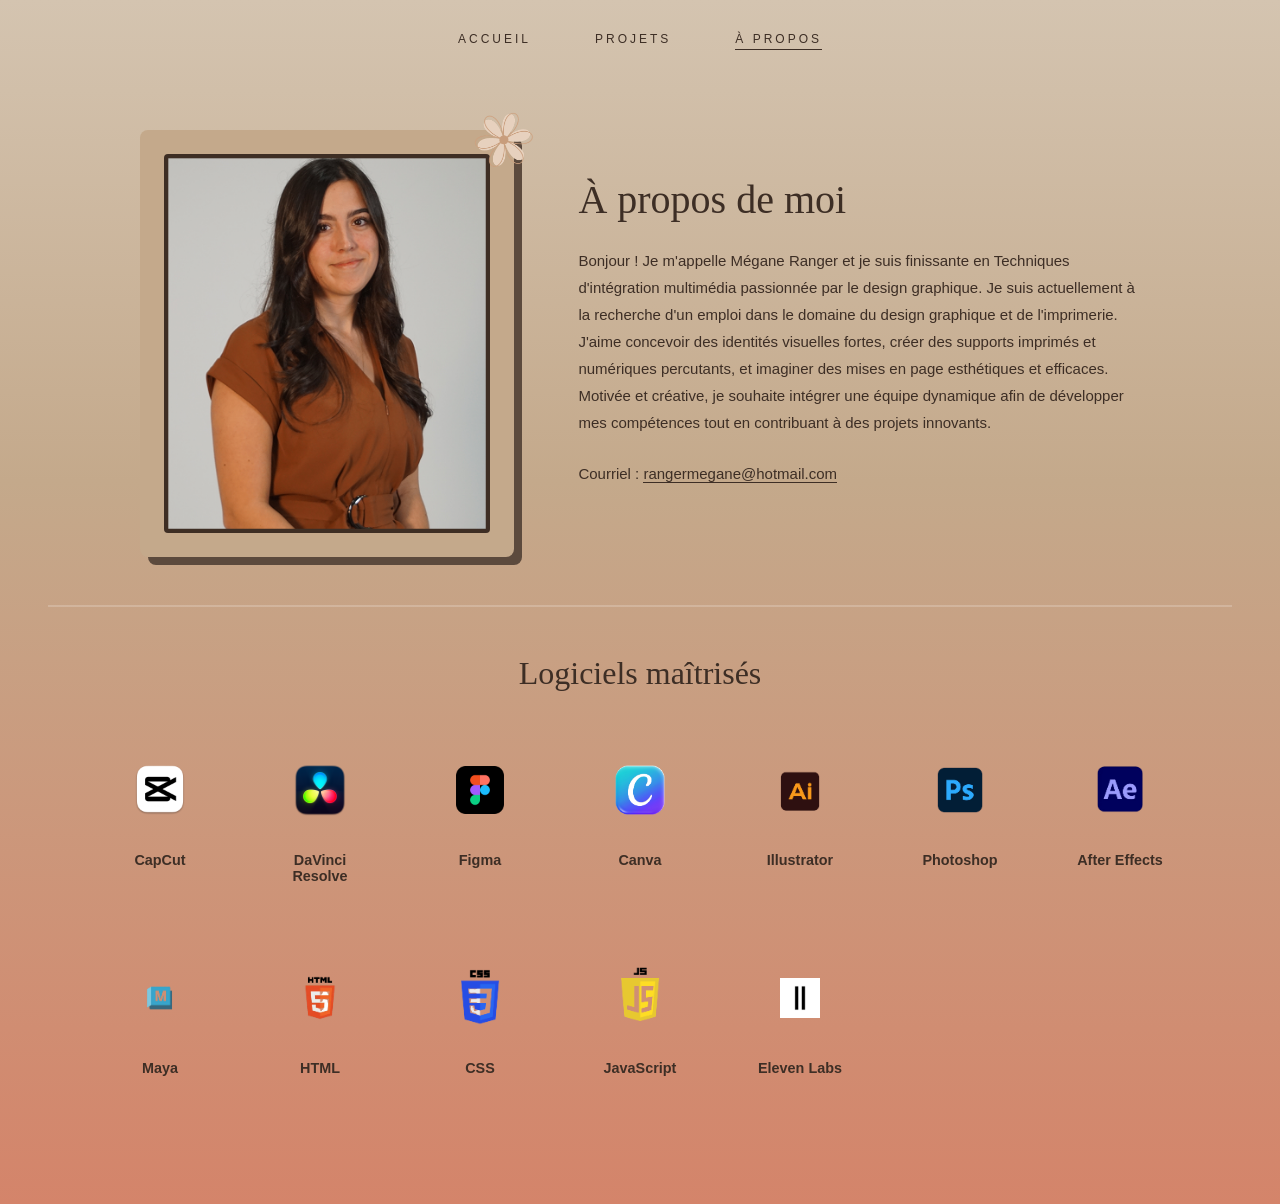
==== a-propos.html @ bf302821 "Add files via upload" ====
<!DOCTYPE html>
<html lang="fr">
<head>
    <meta charset="UTF-8">
    <meta name="viewport" content="width=device-width, initial-scale=1.0">
    <title>À propos | Mégane Ranger</title>
    <link rel="stylesheet" href="css/style.css">
    <link rel="preconnect" href="[fonts.googleapis.com](https://fonts.googleapis.com)">
    <link href="[fonts.googleapis.com](https://fonts.googleapis.com/css2?family=Cormorant+Garamond:wght@400;500;600&family=Montserrat:wght@300;400;500&display=swap)" rel="stylesheet">
</head>
<body>
    <header class="header">
        <nav class="nav">
            <a href="index.html">ACCUEIL</a>
            <a href="projets.html">PROJETS</a>
            <a href="a-propos.html" class="active">À PROPOS</a>
        </nav>
    </header>

    <main class="apropos-page">
        <div class="apropos-container">
            <div class="apropos-photo">
                <div class="photo-frame">
                    <img src="images/photo-profil.png" alt="Mégane Ranger">
                    <div class="fleur-overlay">
                        <img src="images/fleur.svg" alt="" aria-hidden="true">
                    </div>
                </div>
            </div>

            <div class="apropos-content">
                <h1>À propos de moi</h1>
                <p>
                    Bonjour ! Je m'appelle Mégane Ranger et je suis finissante en Techniques 
                    d'intégration multimédia passionnée par le design graphique. Je suis 
                    actuellement à la recherche d'un emploi dans le domaine du design 
                    graphique et de l'imprimerie. J'aime concevoir des identités visuelles fortes, 
                    créer des supports imprimés et numériques percutants, et imaginer des 
                    mises en page esthétiques et efficaces. Motivée et créative, je souhaite 
                    intégrer une équipe dynamique afin de développer mes compétences tout 
                    en contribuant à des projets innovants.
                </p>
                <p class="contact">
                    Courriel : <a href="mailto:rangermegane@hotmail.com">rangermegane@hotmail.com</a>
                </p>
            </div>
        </div>

        <div class="logiciels-section">
            <h2>Logiciels maîtrisés</h2>
            <div class="logiciels-grid">
                <div class="logiciel-card">
                    <div class="logiciel-icon capcut-icon"><img src="images/capcut-icon.png" alt="CapCut"></div>
                    <h3>CapCut</h3>
                </div>
                <div class="logiciel-card">
                    <div class="logiciel-icon davinci-icon"><img src="images/davinci-icon.png" alt="DaVinci Resolve"></div>
                    <h3>DaVinci Resolve</h3>
                </div>
                <div class="logiciel-card">
                    <div class="logiciel-icon figma-icon"><img src="images/figma-icon.webp" alt="Figma"></div>
                    <h3>Figma</h3>
                </div>
                <div class="logiciel-card">
                    <div class="logiciel-icon canva-icon"><img src="images/canva-icon.webp" alt="Canva"></div>
                    <h3>Canva</h3>
                </div>
                <div class="logiciel-card">
                    <div class="logiciel-icon illustrator-icon"><img src="images/illustrator-icon.png" alt="Illustrator"></div>
                    <h3>Illustrator</h3>
                </div>
                <div class="logiciel-card">
                    <div class="logiciel-icon photoshop-icon"><img src="images/photoshop-icon.png" alt="Photoshop"></div>
                    <h3>Photoshop</h3>
                </div>
                <div class="logiciel-card">
                    <div class="logiciel-icon aftereffect-icon"><img src="images/afterEffect-icon.png" alt="After Effects"></div>
                    <h3>After Effects</h3>
                </div>
                <div class="logiciel-card">
                    <div class="logiciel-icon maya-icon"><img src="images/maya-icon.png" alt="Maya"></div>
                    <h3>Maya</h3>
                </div>
                <div class="logiciel-card">
                    <div class="logiciel-icon html-icon"><img src="images/html-icon.png" alt="HTML"></div>
                    <h3>HTML</h3>
                </div>
                <div class="logiciel-card">
                    <div class="logiciel-icon css-icon"><img src="images/css-icon.png" alt="CSS"></div>
                    <h3>CSS</h3>
                </div>
                <div class="logiciel-card">
                    <div class="logiciel-icon javascript-icon"><img src="images/javascript-icon.png" alt="JavaScript"></div>
                    <h3>JavaScript</h3>
                </div>
                <div class="logiciel-card">
                    <div class="logiciel-icon elevenlabs-icon"><img src="images/elevenlabs-icon.png" alt="Eleven Labs"></div>
                    <h3>Eleven Labs</h3>
                </div>
            </div>
        </div>
    </main>

    <script src="js/main.js"></script>
</body>
</html>
---- css/style.css ----
/* ========================================
   VARIABLES & RESET
   ======================================== */

:root {
    --color-bg-dark: #1E1E1E;
    --color-beige: #C4A98B;
    --color-beige-light: #D4C4B0;
    --color-coral: #D4846A;
    --color-brown: #5C4A3D;
    --color-brown-dark: #3D2E25;
    --color-cream: #E8DDD4;
    --color-white: #FFFFFF;
    
    --font-serif: 'Cormorant Garamond', Georgia, serif;
    --font-sans: 'Montserrat', Arial, sans-serif;
    
    --gradient-main: linear-gradient(180deg, 
        var(--color-beige-light) 0%, 
        var(--color-beige) 40%, 
        var(--color-coral) 100%);
}

*, *::before, *::after {
    box-sizing: border-box;
    margin: 0;
    padding: 0;
}

html {
    font-size: 16px;
}

body {
    font-family: var(--font-sans);
    background: var(--gradient-main);
    min-height: 100vh;
    color: var(--color-brown-dark);
}

a {
    text-decoration: none;
    color: inherit;
}

img {
    max-width: 100%;
    height: auto;
    display: block;
}

/* ========================================
   PAGE ACCUEIL (HERO)
   ======================================== */

.hero {
    min-height: 100vh;
    display: flex;
    align-items: center;
    justify-content: center;
    padding: 3rem;
    position: relative;
    overflow: hidden;
}
.hero-content {
    width: min(100%, 1100px);
    min-height: 520px;
    position: relative;
}
/* Texte PORTFOLIO DE */
.hero-subtitle {
    position: absolute;
    left: 7%;
    top: 48%;
    font-family: var(--font-sans);
    font-size: 0.875rem;
    letter-spacing: 0.4em;
    font-weight: 600;
    color: #000;
    margin-bottom: 0.5rem;
    opacity: 0;
    animation: fadeUp 1s ease-out 0.2s forwards;
}
/* Bloc MÉGANE RANGER */
.hero-name {
    position: absolute;
    left: 7%;
    top: 55%;
    font-family: var(--font-serif);
    line-height: 1.05;
    margin: 0;
    color: #000;
}
/* MÉGANE */
.hero-name .first-name {
    display: block;
    font-size: clamp(2.8rem, 5.5vw, 4.8rem);
    font-weight: 500;
    letter-spacing: 0.18em;
    opacity: 0;
    animation: fadeUp 1s ease-out 0.45s forwards;
}
/* RANGER */
.hero-name .last-name {
    display: block;
    font-size: clamp(3.4rem, 6.6vw, 5.8rem);
    font-weight: 700;
    letter-spacing: 0.14em;
    opacity: 0;
    animation: fadeUp 1s ease-out 0.7s forwards;
}
/* Fleur */
.fleur-decoration {
    position: absolute;
    top: 42%;
    left: 44%;
    width: 145px;
    opacity: 0;
    transform-origin: center;
    animation: flowerRotate 1.8s ease-out 0.1s forwards;
}
.fleur-decoration img {
    width: 100%;
}
/* Bouton PROJETS */
.btn-projets {
    position: absolute;
    right: 13%;
    bottom: 20%;
    display: inline-block;
    padding: 0.65rem 2.3rem;
    border: 3px solid #000;
    border-radius: 30px;
    font-family: var(--font-sans);
    font-size: 0.7rem;
    letter-spacing: 0.35em;
    font-weight: 700;
    color: #000;
    opacity: 0;
    animation: buttonReveal 0.9s ease-out 1s forwards;
    transition: background 0.3s ease, color 0.3s ease, transform 0.3s ease;
}
.btn-projets:hover {
    background: #000;
    color: var(--color-cream);
    transform: translateY(-3px);
}
/* ========================================
   HEADER & NAVIGATION
   ======================================== */

.header {
    padding: 2rem 3rem;
}

.nav {
    display: flex;
    justify-content: center;
    gap: 4rem;
}

.nav a {
    font-family: var(--font-sans);
    font-size: 0.75rem;
    letter-spacing: 0.25em;
    font-weight: 400;
    color: var(--color-brown-dark);
    position: relative;
    padding-bottom: 0.25rem;
}

.nav a::after {
    content: '';
    position: absolute;
    bottom: 0;
    left: 0;
    width: 100%;
    height: 1px;
    background: var(--color-brown-dark);
    transform: scaleX(0);
    transition: transform 0.3s ease;
}

.nav a:hover::after,
.nav a.active::after {
    transform: scaleX(1);
}

/* ========================================
   PAGE PROJETS
   ======================================== */

.projets-page {
    padding: 2rem 3rem 4rem;
}

.projets-grid {
    display: grid;
    grid-template-columns: repeat(4, 1fr);
    gap: 2rem;
    max-width: 1200px;
    margin: 0 auto;
}

.projet-card {
    display: flex;
    flex-direction: column;
    transition: transform 0.3s ease;
}

.projet-card:not(.empty):hover {
    transform: translateY(-5px);
}

.projet-image {
    aspect-ratio: 3/4;
    background: var(--color-cream);
    border-radius: 8px;
    display: flex;
    align-items: center;
    justify-content: center;
    padding: 1.5rem;
    margin-bottom: 0.75rem;
}

.projet-image img {
    max-width: 80%;
    max-height: 60%;
    object-fit: contain;
}

.projet-label {
    background: var(--color-brown-dark);
    color: var(--color-cream);
    padding: 0.625rem 1rem;
    border-radius: 4px;
    font-size: 0.625rem;
    letter-spacing: 0.2em;
    text-align: center;
    font-weight: 500;
}

.projet-card.empty .projet-label {
    background: transparent;
}

/* ========================================
   PAGE DÉTAIL PROJET
   ======================================== */

.header-detail {
    padding: 2rem 3rem;
    display: flex;
    align-items: center;
    gap: 2rem;
}

.back-arrow {
    color: var(--color-brown-dark);
    transition: transform 0.3s ease;
}

.back-arrow:hover {
    transform: translateX(-5px);
}

.projet-logo {
    flex: 1;
    display: flex;
    justify-content: center;
}

.projet-logo img {
    max-height: 60px;
    width: auto;
}

.projet-detail {
    padding: 0 3rem 4rem;
}

.galerie-grid {
    display: grid;
    grid-template-columns: repeat(3, 1fr);
    gap: 1.5rem;
    max-width: 900px;
    margin: 0 auto;
}

.galerie-item {
    background: var(--color-white);
    border-radius: 12px;
    overflow: hidden;
    aspect-ratio: 4/3;
    box-shadow: 0 4px 20px rgba(0, 0, 0, 0.08);
}

.galerie-item.large {
    grid-row: span 2;
    aspect-ratio: auto;
}

.galerie-item img {
    width: 100%;
    height: 100%;
    object-fit: cover;
}

/* ========================================
   PAGE À PROPOS
   ======================================== */

.apropos-page {
    min-height: auto;
    padding: 3rem 3rem 4rem;
    display: flex;
    flex-direction: column;
    justify-content: flex-start;
    align-items: center;
}
.apropos-container {
    display: grid;
    grid-template-columns: 1fr 1.5fr;
    gap: 4rem;
    max-width: 1000px;
    width: 100%;
    align-items: center;
    margin-bottom: 3rem;
}

.photo-frame {
    position: relative;
    background: var(--color-beige);
    padding: 1.5rem;
    border-radius: 8px;
    box-shadow: 8px 8px 0 var(--color-brown);
}

.photo-frame img {
    border-radius: 4px;
    width: 100%;
}

.fleur-overlay {
    position: absolute;
    top: -30px;
    right: -30px;
    width: 80px;
}

.apropos-content h1 {
    font-family: var(--font-serif);
    font-size: 2.5rem;
    font-weight: 500;
    margin-bottom: 1.5rem;
    color: var(--color-brown-dark);
}

.apropos-content p {
    font-size: 0.9375rem;
    line-height: 1.8;
    margin-bottom: 1.5rem;
    color: var(--color-brown-dark);
}

.apropos-content .contact a {
    color: var(--color-brown-dark);
    border-bottom: 1px solid currentColor;
    transition: opacity 0.3s ease;
}

.apropos-content .contact a:hover {
    opacity: 0.7;
}

/* ========================================
   CARROUSEL LOGICIELS
   ======================================== */

.logiciels-section {
    width: 100%;
    padding: 3rem 3rem;
    margin-top: 0;
    text-align: center;
    border-top: 2px solid rgba(255, 255, 255, 0.2);
}

.logiciels-section h2 {
    font-family: var(--font-serif);
    font-size: 2rem;
    font-weight: 500;
    margin-bottom: 2rem;
    color: var(--color-brown-dark);
}

.logiciels-grid {
    display: grid;
    grid-template-columns: repeat(auto-fit, minmax(120px, 1fr));
    gap: 2rem;
    max-width: 1200px;
    margin: 0 auto;
}

.logiciel-card {
    background: transparent;
    padding: 1rem;
    border-radius: 8px;
    box-shadow: none;
    transition: transform 0.3s ease;
    display: flex;
    flex-direction: column;
    align-items: center;
    gap: 0.75rem;
    text-align: center;
}

.logiciel-card:hover {
    transform: scale(1.1);
}

.logiciel-icon {
    font-size: 3rem;
    line-height: 1;
    height: 100px;
    display: flex;
    align-items: center;
    justify-content: center;
}

.logiciel-icon img {
    width: 100px;
    height: 100px;
    object-fit: contain;
}

.logiciel-card h3 {
    font-family: var(--font-sans);
    font-size: 0.9rem;
    font-weight: 600;
    color: var(--color-brown-dark);
    margin: 0;
}

/* Styles individuels pour chaque logiciel */
.capcut-icon img {
    width: 50px;
    height: 50px;
}

.davinci-icon img {
    width: 60px;
    height: 60px;
}

.figma-icon img {
    width: 80px;
    height: 100px;
}

.canva-icon img {
    width: 80px;
    height: 100px;
}

.illustrator-icon img {
    width: 100px;
    height: 100px;
}

.photoshop-icon img {
    width: 150px;
    height: 150px;
}

.aftereffect-icon img {
    width: 100px;
    height: 100px;
}

.maya-icon img {
    width: 100px;
    height: 100px;
}

.html-icon img {
    width: 100px;
    height: 100px;
}

.css-icon img {
    width: 100px;
    height: 100px;
}

.javascript-icon img {
    width: 100px;
    height: 100px;
}

.elevenlabs-icon img {
    width: 40px;
    height: 40px;
}

/* ========================================
   PAGES PROJETS DÉTAILLÉES (SCOLAIRE & PHX)
   ======================================== */

.projets-detailles-page {
    min-height: auto;
    padding: 3rem 3rem 4rem;
    display: flex;
    justify-content: center;
    align-items: flex-start;
}

.projets-detailles-container {
    width: 100%;
    max-width: 1200px;
}

.projets-detailles-container h1 {
    font-family: var(--font-serif);
    font-size: 2.5rem;
    font-weight: 500;
    margin-bottom: 1.5rem;
    color: var(--color-brown-dark);
    text-align: center;
}

.projets-intro {
    font-size: 1rem;
    line-height: 1.8;
    margin-bottom: 3rem;
    color: var(--color-brown-dark);
    text-align: center;
    max-width: 800px;
    margin-left: auto;
    margin-right: auto;
}

.projets-liste {
    display: flex;
    flex-direction: column;
    gap: 3rem;
}

.projet-item {
    display: grid;
    grid-template-columns: 350px 1fr;
    gap: 3rem;
    align-items: start;
    background: var(--color-cream);
    padding: 2rem;
    border-radius: 8px;
    transition: transform 0.3s ease, box-shadow 0.3s ease;
}

.projet-item:hover {
    transform: translateY(-5px);
    box-shadow: 0 8px 25px rgba(60, 46, 37, 0.15);
}

.projet-item-image {
    width: 100%;
    aspect-ratio: 3/4;
    /*background: var(--color-white);*/
    border-radius: 8px;
    overflow: hidden;
    display: flex;
    align-items: center;
    justify-content: center;
}

.projet-item-image img {
    width: auto;
    height: auto;
    object-fit: cover;
}

.projet-item-content h3 {
    font-family: var(--font-serif);
    font-size: 1.8rem;
    font-weight: 500;
    margin-bottom: 1rem;
    color: var(--color-brown-dark);
}

.projet-item-content p {
    font-size: 0.95rem;
    line-height: 1.7;
    color: var(--color-brown-dark);
}

/* ========================================
   RESPONSIVE
   ======================================== */

@media (max-width: 1024px) {
    .projets-grid {
        grid-template-columns: repeat(3, 1fr);
    }
    
    .apropos-container {
        gap: 3rem;
    }
}

@media (max-width: 768px) {
    .nav {
        gap: 2rem;
    }
    
    .projets-grid {
        grid-template-columns: repeat(2, 1fr);
        gap: 1.5rem;
    }
    
    .galerie-grid {
        grid-template-columns: repeat(2, 1fr);
    }
    
    .galerie-item.large {
        grid-row: span 1;
        aspect-ratio: 4/3;
    }
    
    .apropos-container {
        grid-template-columns: 1fr;
        text-align: center;
    }
    
    .apropos-photo {
        max-width: 300px;
        margin: 0 auto;
    }
    
    .projet-item {
        grid-template-columns: 1fr;
        gap: 1.5rem;
    }
    
    .projet-item-image {
        aspect-ratio: 4/3;
    }
}

@media (max-width: 480px) {
    .header,
    .header-detail,
    .projets-page,
    .projet-detail,
    .apropos-page {
        padding-left: 1.5rem;
        padding-right: 1.5rem;
    }
    
    .nav {
        flex-direction: column;
        gap: 1rem;
        align-items: center;
    }
    
    .projets-grid {
        grid-template-columns: 1fr;
        max-width: 280px;
        margin: 0 auto;
    }
    
    .btn-projets {
        position: static;
        margin-top: 2rem;
    }
    
    .fleur-decoration {
        width: 100px;
        top: -40px;
        right: -40px;
    }
}

/* ========================================
   ANIMATIONS PAGE ACCUEIL
   ======================================== */

@keyframes flowerRotate {
    0% {
        opacity: 0;
        transform: rotate(0deg) scale(0.7);
    }
    100% {
        opacity: 1;
        transform: rotate(360deg) scale(1);
    }
}
@keyframes fadeUp {
    0% {
        opacity: 0;
        transform: translateY(35px);
        filter: blur(6px);
    }
    100% {
        opacity: 1;
        transform: translateY(0);
        filter: blur(0);
    }
}
@keyframes buttonReveal {
    0% {
        opacity: 0;
        transform: translateY(25px) scale(0.9);
    }
    100% {
        opacity: 1;
        transform: translateY(0) scale(1);
    }
}

/* ========================================
   ANIMATIONS PAGE PROJETS + À PROPOS
   ======================================== */
@keyframes pageFadeIn {
    0% {
        opacity: 0;
        transform: translateY(35px);
        filter: blur(6px);
    }
    100% {
        opacity: 1;
        transform: translateY(0);
        filter: blur(0);
    }
}
@keyframes cardReveal {
    0% {
        opacity: 0;
        transform: translateY(40px) scale(0.95);
        filter: blur(5px);
    }
    100% {
        opacity: 1;
        transform: translateY(0) scale(1);
        filter: blur(0);
    }
}
@keyframes navReveal {
    0% {
        opacity: 0;
        transform: translateY(-20px);
    }
    100% {
        opacity: 1;
        transform: translateY(0);
    }
}
@keyframes photoReveal {
    0% {
        opacity: 0;
        transform: translateX(-50px) scale(0.95);
        filter: blur(6px);
    }
    100% {
        opacity: 1;
        transform: translateX(0) scale(1);
        filter: blur(0);
    }
}
@keyframes textRevealRight {
    0% {
        opacity: 0;
        transform: translateX(50px);
        filter: blur(6px);
    }
    100% {
        opacity: 1;
        transform: translateX(0);
        filter: blur(0);
    }
}

.header {
    opacity: 0;
    animation: navReveal 0.8s ease-out forwards;
}
.nav a {
    opacity: 0;
    animation: navReveal 0.8s ease-out forwards;
}
.nav a:nth-child(1) {
    animation-delay: 0.15s;
}
.nav a:nth-child(2) {
    animation-delay: 0.3s;
}
.nav a:nth-child(3) {
    animation-delay: 0.45s;
}

.projets-page {
    opacity: 0;
    animation: pageFadeIn 0.9s ease-out 0.25s forwards;
}

.projet-card {
    opacity: 0;
    animation: cardReveal 0.9s ease-out forwards;
}

.projet-card:nth-child(1) {
    animation-delay: 0.25s;
}

.projet-card:nth-child(2) {
    animation-delay: 0.35s;
}

.projet-card:nth-child(3) {
    animation-delay: 0.45s;
}

.projet-card:nth-child(4) {
    animation-delay: 0.55s;
}

.projet-card:nth-child(5) {
    animation-delay: 0.65s;
}

.projet-card:nth-child(6) {
    animation-delay: 0.75s;
}

.projet-card:nth-child(7) {
    animation-delay: 0.85s;
}

.projet-card:nth-child(8) {
    animation-delay: 0.95s;
}

/* Garde l'effet hover des cartes après l'animation reveal */

.projet-card {
    transition: transform 0.3s ease, box-shadow 0.3s ease;
}

.projet-card:not(.empty):hover {
    transform: translateY(-8px) scale(1.03);
}

.projet-card:not(.empty):hover .projet-image {
    box-shadow: 0 12px 28px rgba(61, 46, 37, 0.25);
}

.projet-card:not(.empty):hover .projet-label {
    background: #000;
}

.projet-image {
    transition: box-shadow 0.3s ease, transform 0.3s ease;
}

.projet-label {
    transition: background 0.3s ease, color 0.3s ease;
}


.apropos-page {
    opacity: 0;
    animation: pageFadeIn 0.9s ease-out 0.25s forwards;
}

.apropos-photo {
    opacity: 0;
    animation: photoReveal 1s ease-out 0.45s forwards;
}

.apropos-content {
    opacity: 0;
    animation: textRevealRight 1s ease-out 0.65s forwards;
}

.apropos-content h1,
.apropos-content p,
.apropos-content .contact {
    opacity: 0;
    animation: pageFadeIn 0.8s ease-out forwards;
}

.apropos-content h1 {
    animation-delay: 0.85s;
}

.apropos-content p {
    animation-delay: 1s;
}

.apropos-content .contact {
    animation-delay: 1.15s;
}
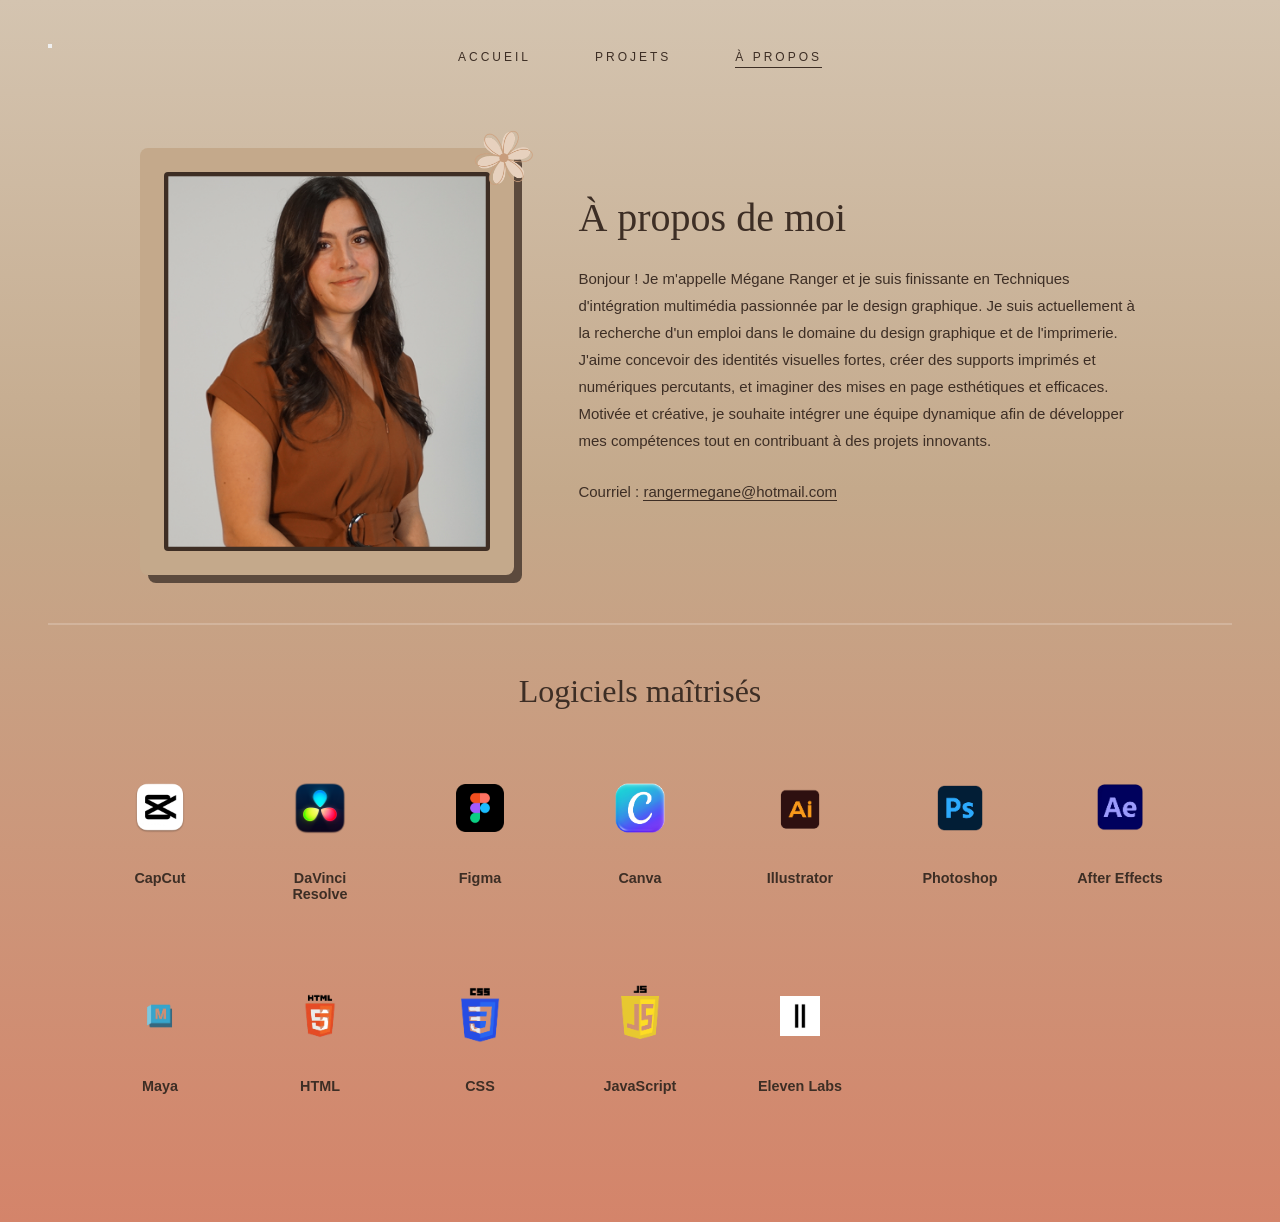
==== commit 59bac125: "sasas" ====
--- a/a-propos.html
+++ b/a-propos.html
@@ -5,12 +5,17 @@
     <meta name="viewport" content="width=device-width, initial-scale=1.0">
     <title>À propos | Mégane Ranger</title>
     <link rel="stylesheet" href="css/style.css">
-    <link rel="preconnect" href="[fonts.googleapis.com](https://fonts.googleapis.com)">
-    <link href="[fonts.googleapis.com](https://fonts.googleapis.com/css2?family=Cormorant+Garamond:wght@400;500;600&family=Montserrat:wght@300;400;500&display=swap)" rel="stylesheet">
+    <link rel="preconnect" href="https://fonts.googleapis.com">
+    <link href="https://fonts.googleapis.com/css2?family=Cormorant+Garamond:wght@400;500;600&family=Montserrat:wght@300;400;500&display=swap" rel="stylesheet">
 </head>
 <body>
     <header class="header">
-        <nav class="nav">
+        <button class="menu-btn" id="menuBtn" aria-label="Menu">
+            <span></span>
+            <span></span>
+            <span></span>
+        </button>
+        <nav class="nav" id="nav">
             <a href="index.html">ACCUEIL</a>
             <a href="projets.html">PROJETS</a>
             <a href="a-propos.html" class="active">À PROPOS</a>
